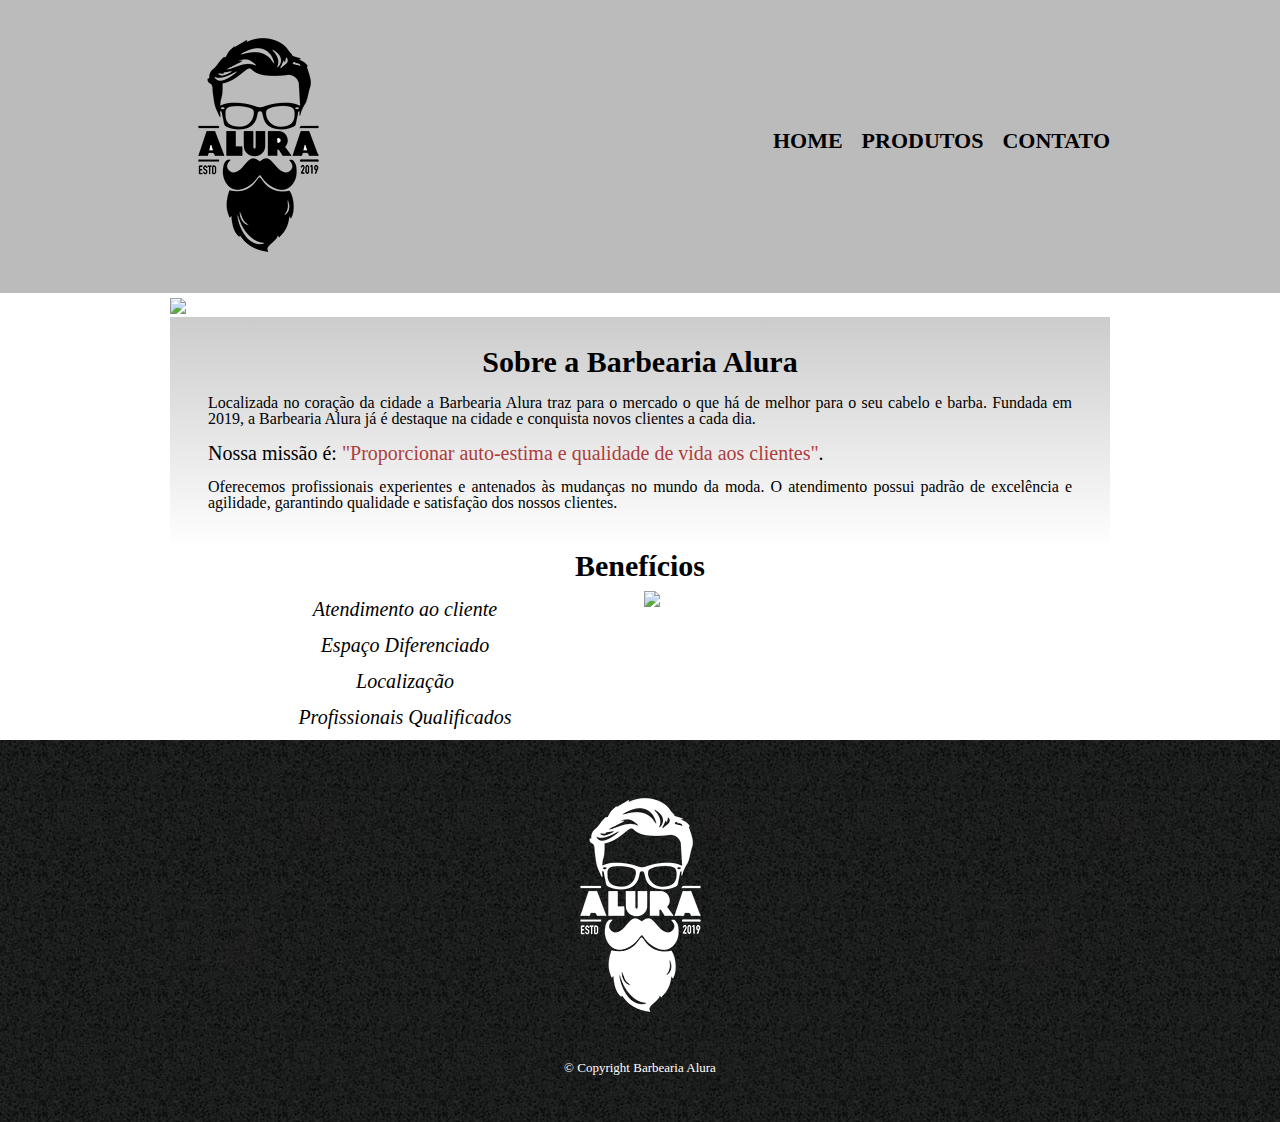
==== index.html @ a79ed8f4 "Segunda pagina" ====
<!DOCTYPE html>
<html lang="pt-br">
	<head>
		<meta charset="UTF-8">
		<title>Barbearia Alura</title>

		<link rel="stylesheet" href="estilos/reset.css">
		<link rel="stylesheet" href="estilos/style.css">

	</head>

	<body>
		<header>
			<div class="caixa">
				<h1>
					<img src="img/logo.png" alt="Logo Barbearia Alura">
				</h1>
				<nav>
					<ul>
						<li><a href="index.html">Home</a></li>
						<li><a href="produtos.html">Produtos</a></li>
						<li><a href="contato.html">Contato</a></li>
					</ul>
				</nav>
			</div>
		</header>

		<main>
			<img id="banner"  src="img/banner.jpg">
			<div class="principal">
				<h2 class="titulo-centralizado">Sobre a Barbearia Alura</h2>
				<p>Localizada no coração da cidade a <strong>Barbearia Alura</strong> traz para o mercado o que há de melhor para o seu cabelo e barba. Fundada em 2019, a Barbearia Alura já é destaque na cidade e conquista novos clientes a cada dia.</p>
				<p id="missao"><em>Nossa missão é: <strong>"Proporcionar auto-estima e qualidade de vida aos clientes"</strong>.</em></p>
				<p>Oferecemos profissionais experientes e antenados às mudanças no mundo da moda. O atendimento possui padrão de excelência e agilidade, garantindo qualidade e satisfação dos nossos clientes.</p>
			</div>
			<div class="beneficios">

				<h3 class="titulo-centralizado">Benefícios</h3>
				<ul>
					<li class="itens" >Atendimento ao cliente</li>
					<li class="itens" >Espaço Diferenciado</li>
					<li class="itens" >Localização</li>
					<li class="itens" >Profissionais Qualificados</li>
				</ul>
				<img src="img/beneficios.jpg" class="imagembeneficios">

			</div>
		</main>

		<footer>
			<img src="img/logo-branco.png" alt="Logo Barbearia Alura">
			<p class="copyright">&copy; Copyright Barbearia Alura</p>
		</footer>

	</body>
</html>
---- estilos/style.css ----
@charset "UTF-8";

header {
    background: #bbbbbb;
    padding: 20px;
}

.caixa {
    position: relative;
    width: 940px;
    margin: 0 auto;
}

nav {
    position: absolute;
    top: 110px;
    right: 0;

}

nav li {
    display: inline;
    margin: 0 0 0 15px;
}

nav a {
    text-transform: uppercase;
    color: black;
    font-weight: bold;
    font-size: 22px;
    text-decoration: none;
}

nav a:hover {
    color: #c78c19;
    text-decoration: underline;
}

main {
	width: 940px;
	margin: 0 auto;
    padding: 5px 0;
}

#banner {
	width: 100%
}

.principal {
	background-image: linear-gradient(to bottom, #cccccc, transparent);
	padding: 30px;

}

.titulo-centralizado {
	text-align: center;
	font-weight: bold;
	font-size: 30px;
	margin-bottom: 10px;
}

p {
	text-align: justify;
	padding: 8px;
}

#missao {
	font-size: 20px
}

em strong {
	color: #ae3d3d
}

.itens {
	font-style: italic;
	font-size: 20px;
	padding: 8px;
}

.beneficios {
	margin-top: 2px;
}

.beneficios ul {
	display: inline-block;
	vertical-align: top;
	width: 50%;
	margin-right: auto;
	text-align: center;
	
}

.imagembeneficios {
	width: 49.5%;
}

footer {
    text-align: center;
    background: url(../img/bg.jpg);
    padding: 40px 0;
}

.copyright {
	text-align: center;
    color: white;
    font-size: 13px;
    margin: 20px 0 0;
}
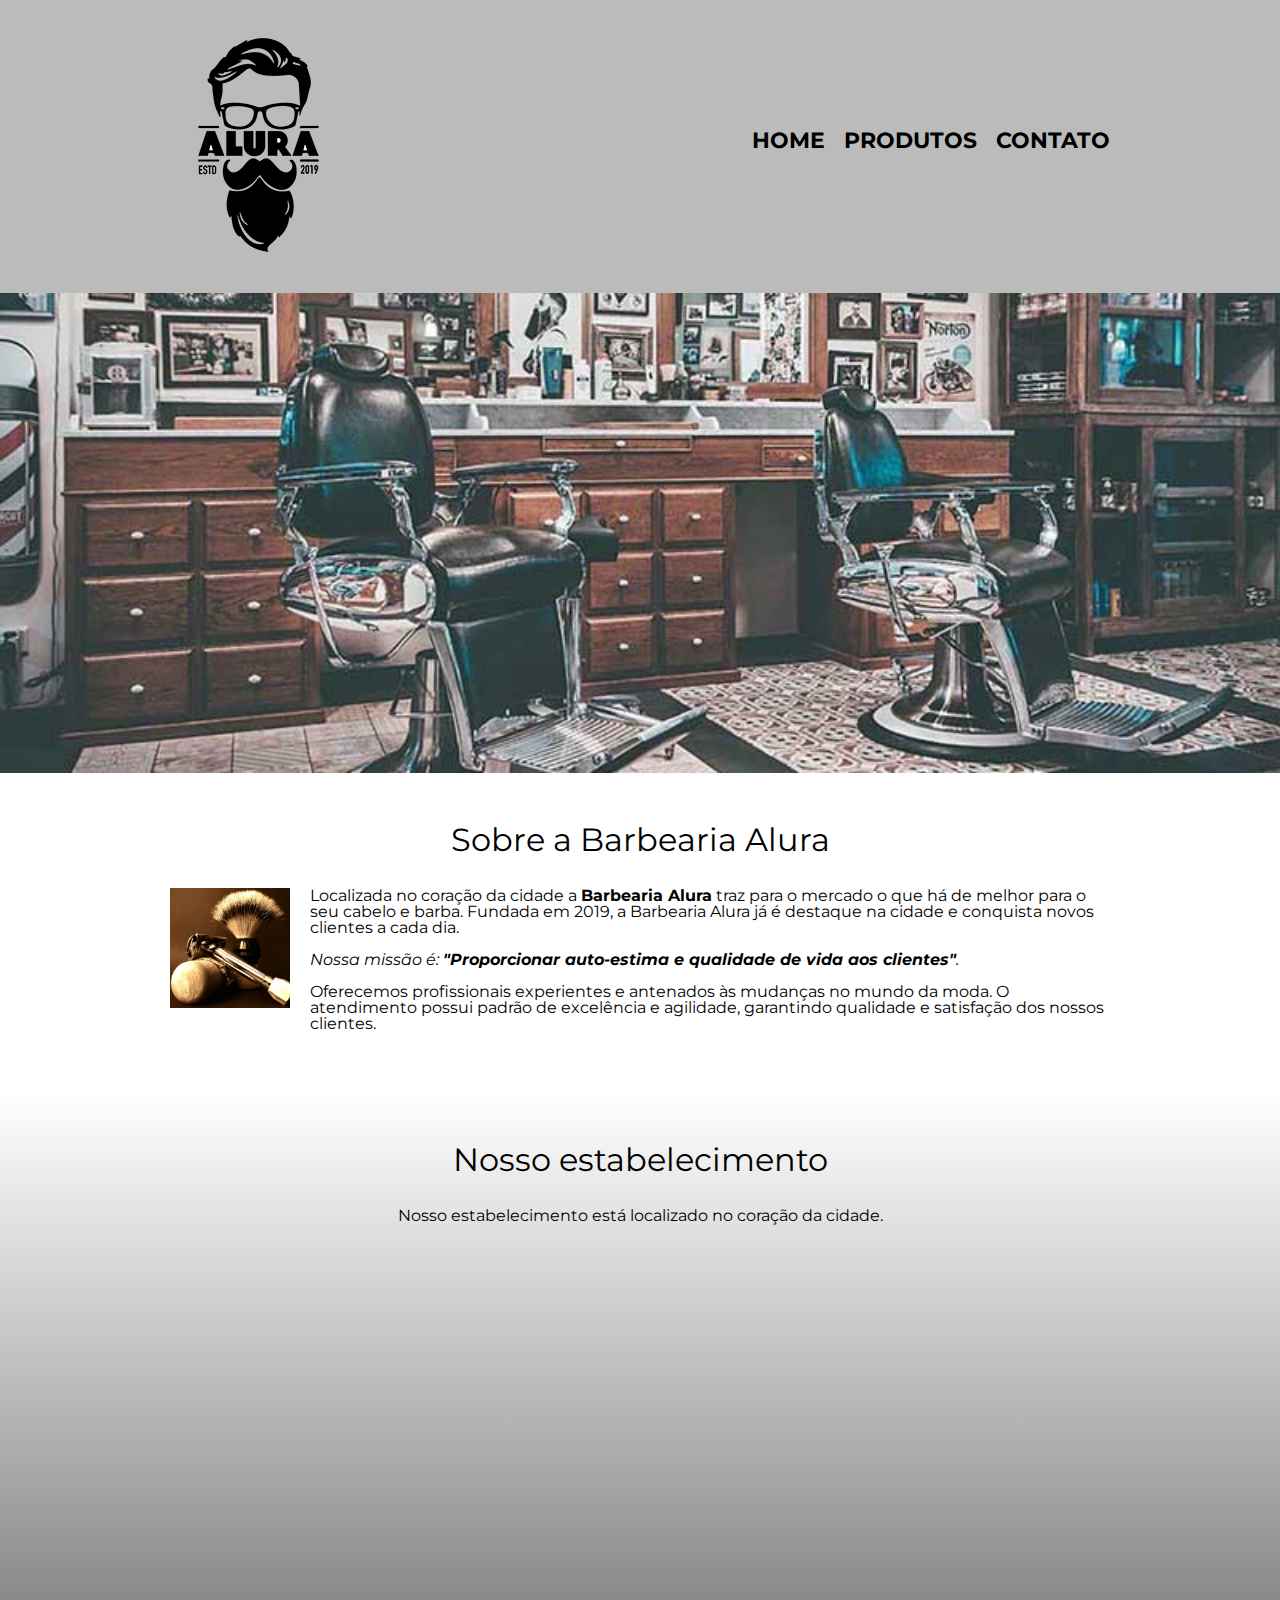
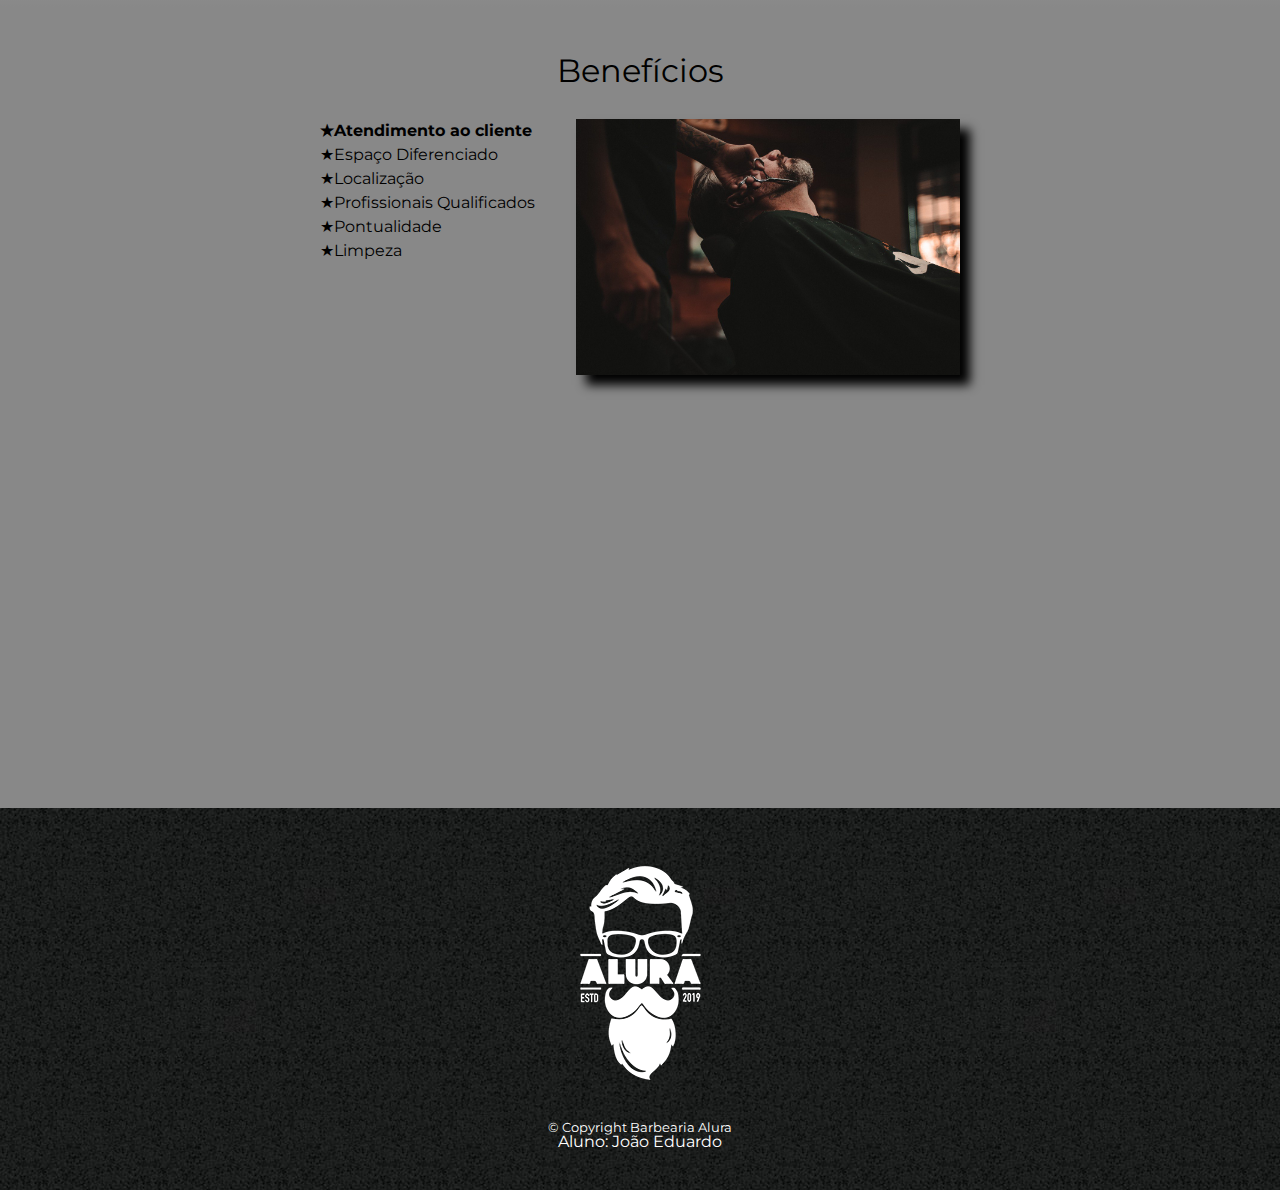
==== commit 40bcc488: "Curso concluido" ====
--- a/index.html
+++ b/index.html
@@ -2,10 +2,11 @@
 <html lang="pt-br">
 	<head>
 		<meta charset="UTF-8">
+		<meta name="viewport" content="width=device-width">
 		<title>Barbearia Alura</title>
-
-		<link rel="stylesheet" href="estilos/reset.css">
-		<link rel="stylesheet" href="estilos/style.css">
+		<link rel="stylesheet" href="assets/estilos/reset.css">
+		<link rel="stylesheet" href="assets/estilos/style.css">
+		<link href="https://fonts.googleapis.com/css?family=Montserrat&display=swap" rel="stylesheet">
 
 	</head>
 
@@ -13,7 +14,7 @@
 		<header>
 			<div class="caixa">
 				<h1>
-					<img src="img/logo.png" alt="Logo Barbearia Alura">
+					<img src="assets/img/logo.png" alt="Logo Barbearia Alura">
 				</h1>
 				<nav>
 					<ul>
@@ -24,32 +25,53 @@
 				</nav>
 			</div>
 		</header>
+		
+		<img class="banner"  src="assets/img/banner.jpg">
 
 		<main>
-			<img id="banner"  src="img/banner.jpg">
-			<div class="principal">
-				<h2 class="titulo-centralizado">Sobre a Barbearia Alura</h2>
+			<section class="principal">
+				<h2 class="titulo-principal">Sobre a Barbearia Alura</h2>
+
+				<img class="utensilios" src="assets/img/utensilios.jpg" alt="utensilios de barbeiro">
+
 				<p>Localizada no coração da cidade a <strong>Barbearia Alura</strong> traz para o mercado o que há de melhor para o seu cabelo e barba. Fundada em 2019, a Barbearia Alura já é destaque na cidade e conquista novos clientes a cada dia.</p>
 				<p id="missao"><em>Nossa missão é: <strong>"Proporcionar auto-estima e qualidade de vida aos clientes"</strong>.</em></p>
 				<p>Oferecemos profissionais experientes e antenados às mudanças no mundo da moda. O atendimento possui padrão de excelência e agilidade, garantindo qualidade e satisfação dos nossos clientes.</p>
-			</div>
-			<div class="beneficios">
+			</section>
 
-				<h3 class="titulo-centralizado">Benefícios</h3>
-				<ul>
-					<li class="itens" >Atendimento ao cliente</li>
-					<li class="itens" >Espaço Diferenciado</li>
-					<li class="itens" >Localização</li>
-					<li class="itens" >Profissionais Qualificados</li>
-				</ul>
-				<img src="img/beneficios.jpg" class="imagembeneficios">
+			<section class="mapa">
+				<h3 class="titulo-principal">Nosso estabelecimento</h3>
+				<p>Nosso estabelecimento está localizado no coração da cidade.</p>
 
-			</div>
+				<div class="mapa-conteudo"><iframe src="https://www.google.com/maps/embed?pb=!1m18!1m12!1m3!1d3656.448598130907!2d-46.634653385542414!3d-23.588239368469353!2m3!1f0!2f0!3f0!3m2!1i1024!2i768!4f13.1!3m3!1m2!1s0x94ce5a2b2ed7f3a1%3A0xab35da2f5ca62674!2sCaelum%20-%20Escola%20de%20Tecnologia!5e0!3m2!1spt-BR!2sbr!4v1580916426151!5m2!1spt-BR!2sbr" width="100%" height="300" frameborder="0" style="border:0;" allowfullscreen=""></iframe>
+				</div>
+
+
+			</section>
+			<section class="beneficios">
+				<h3 class="titulo-principal">Benefícios</h3>
+				<div class="conteudo-beneficios">
+					<ul class="lista-beneficios">
+						<li class="itens" >Atendimento ao cliente</li>
+						<li class="itens" >Espaço Diferenciado</li>
+						<li class="itens" >Localização</li>
+						<li class="itens" >Profissionais Qualificados</li>
+						<li class="itens" >Pontualidade</li>
+						<li class="itens" >Limpeza</li>
+
+					</ul><img src="assets/img/beneficios.jpg" class="imagem-beneficios">
+				</div>
+
+				<div class="video">	
+					<iframe width="100%" height="315" src="https://www.youtube.com/embed/wcVVXUV0YUY" frameborder="0" allow="accelerometer; autoplay; encrypted-media; gyroscope; picture-in-picture" allowfullscreen></iframe>
+				</div>
+			</section>
 		</main>
 
 		<footer>
-			<img src="img/logo-branco.png" alt="Logo Barbearia Alura">
+			<img src="assets/img/logo-branco.png" alt="Logo Barbearia Alura">
 			<p class="copyright">&copy; Copyright Barbearia Alura</p>
+			<p><a href="https://www.linkedin.com/in/joaoeduardoflima/" target="_blank"><strong>Aluno: João Eduardo</strong></a></p>
 		</footer>
 
 	</body>
--- a/assets/estilos/style.css
+++ b/assets/estilos/style.css
@@ -0,0 +1,296 @@
+@charset "UTF-8";
+
+body {
+    font-family: 'Montserrat', sans-serif;
+}
+
+header {
+    background: #bbbbbb;
+    padding: 20px;
+}
+
+.caixa {
+    position: relative;
+    width: 940px;
+    margin: 0 auto;
+}
+
+nav {
+    position: absolute;
+    top: 110px;
+    right: 0;
+
+}
+
+nav li {
+    display: inline;
+    margin: 0 0 0 15px;
+}
+
+nav a {
+    text-transform: uppercase;
+    color: black;
+    font-weight: bold;
+    font-size: 22px;
+    text-decoration: none;
+}
+
+nav a:hover {
+    color: #c78c19;
+    text-decoration: underline;
+}
+
+.produtos {
+    width: 940px;
+    margin: 0 auto;
+    padding: 50px 0;
+}
+
+.produtos li {
+    display: inline-block;
+    text-align: center;
+    width: 30%;
+    vertical-align: top;
+    margin: 0 1.5%;
+    padding: 30px 20px;
+    box-sizing: border-box;
+    border: 2px solid black;
+    border-radius: 10px;
+    box-shadow: 2px 2px 10px rgba(0, 0, 0, 0.279);
+}
+
+.produtos li:hover {
+    border-color: #c78c19;
+}
+
+.produtos li:active {
+    border-color: #088c19;
+}
+
+.produtos li:hover h2 {
+    font-size: 34px;
+}
+
+.produtos h2 {
+    font-size: 30px;
+    font-weight: bold;
+}
+
+.produtos-descricao {
+    font-size: 18px;
+}
+
+.produtos-preco {
+    font-size: 22px;
+    font-weight: bold;
+    margin-top: 10px;
+}
+
+footer {
+    text-align: center;
+    background: url(../img/bg.jpg);
+    padding: 40px 0;
+}
+
+.copyright {
+    color: white;
+    font-size: 13px;
+    margin: 20px 0 0;
+}
+
+main{
+
+}
+
+form {
+    margin: 40px 0;
+    padding-left: 20%;
+}
+
+form label, form legend {
+    display: block;
+    font-size: 20px;
+    margin: 0 0 10px; 
+}
+
+.input-padrao {
+    display: block;
+    margin: 0 0 20px;
+    padding: 10px 25px;
+    width: 50%;
+}
+
+.checkbox {
+    margin: 20px 0;
+}
+
+.enviar {
+    width: 40%;
+    padding: 15px 0;
+    background-color: orange;
+    color: white;
+    font-weight: bold;
+    font-size: 18px;
+    border: none;
+    border-radius: 5px;
+    transition: 0.5s all;
+    cursor: pointer;
+
+}
+
+.enviar:hover {
+    background: darkorange;
+    transform: scale(1.2);
+}
+
+table {
+    margin: 20px 0 40px;
+}
+
+thead {
+    background: #555555;
+    color: white;
+    font-weight: bold;
+}
+
+td, th {
+    border: 1px solid #000000;
+    padding: 8px 15px;
+}
+
+footer a {
+    text-decoration: none;
+    color: white;
+}
+
+footer a:hover {
+    color: red;
+}
+
+/* css da pagina inicial */
+.banner {
+    width: 100%;
+}
+
+.titulo-principal {
+    text-align: center;
+    font-size: 2em;
+    margin: 0 0 1em;
+    clear: left;
+}
+
+.principal {
+    padding: 3em 0;
+    background: #ffffff;
+    width: 940px;
+    margin: 0 auto;
+}
+
+.principal p {
+    margin: 0 0 1em;
+}
+
+.principal strong {
+    font-weight: bold;
+}
+
+.principal em {
+    font-style: italic;
+}
+
+.utensilios {
+    width: 120px;
+    float: left;
+    margin: 0 20px 20px 0;
+}
+
+.mapa {
+    padding: 3em 0;
+    background: linear-gradient(#FEFEFE, #888888);
+}
+
+.mapa-conteudo {
+    width: 940px;
+    margin: 0 auto;
+}
+
+.mapa p {
+    margin: 0 0 2em;
+    text-align: center;
+}
+
+.beneficios {
+    padding: 3em 0;
+    background: #888888;
+}
+
+.conteudo-beneficios {
+    width: 640px;
+    margin: 0 auto;
+}
+
+.lista-beneficios {
+    width: 40%;
+    display: inline-block;
+    vertical-align: top;
+}
+
+.itens {
+    line-height: 1.5;
+}
+
+.itens:first-child {
+    font-weight: bold;
+}
+
+.itens:before {
+    content: "★"
+}
+
+.imagem-beneficios {
+    width: 60%;
+    opacity: 1;
+    transition: 400ms;
+    box-shadow: 10px 10px 10px 0 #000000;
+
+}
+
+.imagem-beneficios:hover {
+    opacity: 0.3;
+}
+
+.video {
+    width: 560px;
+    margin: 2em auto;
+}
+
+@media screen and (max-width: 480px) { 
+    .caixa, .principal, .conteudo-beneficios, .mapa-conteudo, .video {
+        width: auto;
+    }
+
+    h1 {
+        text-align: center;
+    }
+
+    nav {
+        position:static;
+    }
+
+    .lista-beneficios, .imagem-beneficios {
+        width: 100%
+    }
+
+    .produtos {
+        display: flex;
+        flex-direction: column;
+        align-items: center;
+        width: auto;
+    }
+
+    .produtos li {
+        width: 80%;
+        margin-bottom: 1rem;
+    }
+
+}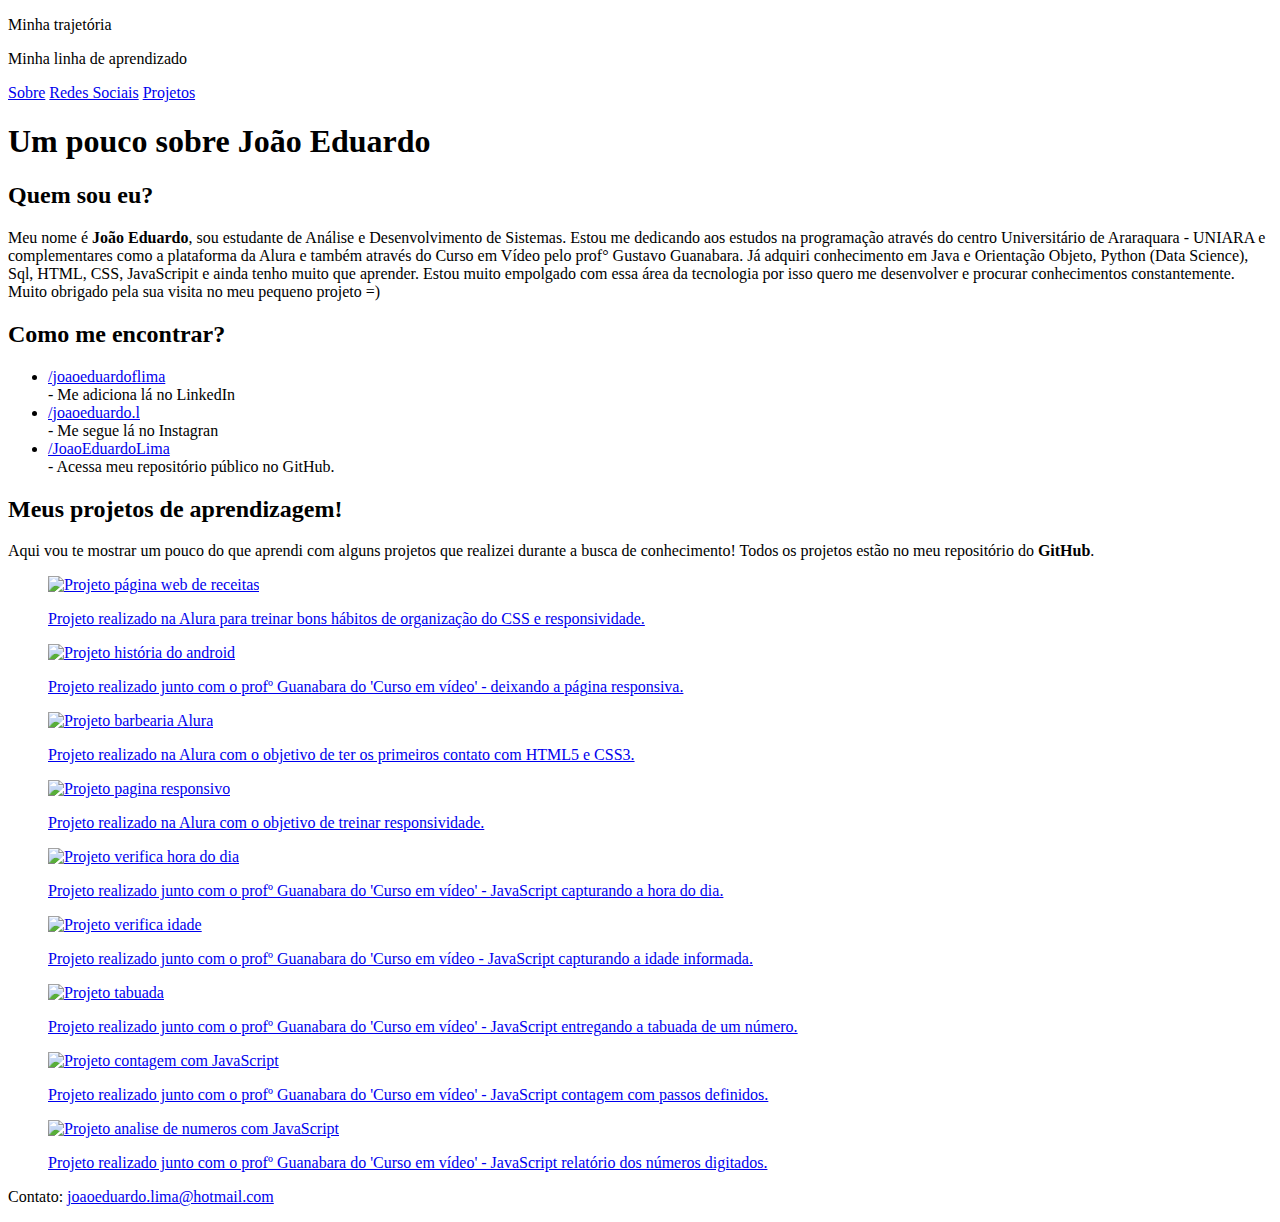
==== commit 81fb7ad2: "Adicionando pagina da apeperia" ====
--- a/index.html
+++ b/index.html
@@ -1,78 +1,132 @@
 <!DOCTYPE html>
-<html lang="pt-br">
-	<head>
+<html lang="pt-BR">
+<head>
 		<meta charset="UTF-8">
-		<meta name="viewport" content="width=device-width">
-		<title>Barbearia Alura</title>
-		<link rel="stylesheet" href="assets/estilos/reset.css">
-		<link rel="stylesheet" href="assets/estilos/style.css">
-		<link href="https://fonts.googleapis.com/css?family=Montserrat&display=swap" rel="stylesheet">
+		<meta http-equiv="X-UA-Compatible" content="IE=edge">
+		<meta name="viewport" content="width=device-width, initial-scale=1.0">
+		<title>Portifólio | Sobre</title>
 
-	</head>
-
-	<body>
-		<header>
-			<div class="caixa">
-				<h1>
-					<img src="assets/img/logo.png" alt="Logo Barbearia Alura">
-				</h1>
-				<nav>
-					<ul>
-						<li><a href="index.html">Home</a></li>
-						<li><a href="produtos.html">Produtos</a></li>
-						<li><a href="contato.html">Contato</a></li>
-					</ul>
-				</nav>
-			</div>
+		<link rel="stylesheet" href="assets/css/body.css">
+		<link rel="stylesheet" href="assets/css/normalize.css">
+		<link rel="stylesheet" href="assets/css/reset.css">
+		<link rel="stylesheet" href="assets/css/cabecalho/cabecalho.css">
+		<link rel="stylesheet" href="assets/css/cabecalho/menu.css">
+		<link rel="stylesheet" href="assets/css/sobre.css">
+		<link rel="stylesheet" href="assets/css/redes-sociais/redes-sociais.css">
+		<link rel="stylesheet" href="assets/css/redes-sociais/lista.css">
+		<link rel="stylesheet" href="assets/css/projetos/projetos.css">
+		<link rel="stylesheet" href="assets/css/projetos/item.css">
+		<link rel="stylesheet" href="assets/css/rodape.css">
+		
+</head>
+<body>
+		<header class="cabecalho">
+						<div class="cabecalho__conteudo">
+								<p class="cabecalho__titulo">Minha trajetória</p>
+								<p class="cabecalho__subtitulo">Minha linha de aprendizado</p>
+								<nav class="menu">
+										<a href="#sobre" class="menu__link">Sobre</a>
+										<a href="#redes-sociais" class="menu__link">Redes Sociais</a>
+										<a href="#projetos" class="menu__link">Projetos</a>
+								</nav>
+						</div>
 		</header>
-		
-		<img class="banner"  src="assets/img/banner.jpg">
-
 		<main>
-			<section class="principal">
-				<h2 class="titulo-principal">Sobre a Barbearia Alura</h2>
-
-				<img class="utensilios" src="assets/img/utensilios.jpg" alt="utensilios de barbeiro">
-
-				<p>Localizada no coração da cidade a <strong>Barbearia Alura</strong> traz para o mercado o que há de melhor para o seu cabelo e barba. Fundada em 2019, a Barbearia Alura já é destaque na cidade e conquista novos clientes a cada dia.</p>
-				<p id="missao"><em>Nossa missão é: <strong>"Proporcionar auto-estima e qualidade de vida aos clientes"</strong>.</em></p>
-				<p>Oferecemos profissionais experientes e antenados às mudanças no mundo da moda. O atendimento possui padrão de excelência e agilidade, garantindo qualidade e satisfação dos nossos clientes.</p>
-			</section>
-
-			<section class="mapa">
-				<h3 class="titulo-principal">Nosso estabelecimento</h3>
-				<p>Nosso estabelecimento está localizado no coração da cidade.</p>
-
-				<div class="mapa-conteudo"><iframe src="https://www.google.com/maps/embed?pb=!1m18!1m12!1m3!1d3656.448598130907!2d-46.634653385542414!3d-23.588239368469353!2m3!1f0!2f0!3f0!3m2!1i1024!2i768!4f13.1!3m3!1m2!1s0x94ce5a2b2ed7f3a1%3A0xab35da2f5ca62674!2sCaelum%20-%20Escola%20de%20Tecnologia!5e0!3m2!1spt-BR!2sbr!4v1580916426151!5m2!1spt-BR!2sbr" width="100%" height="300" frameborder="0" style="border:0;" allowfullscreen=""></iframe>
-				</div>
-
-
-			</section>
-			<section class="beneficios">
-				<h3 class="titulo-principal">Benefícios</h3>
-				<div class="conteudo-beneficios">
-					<ul class="lista-beneficios">
-						<li class="itens" >Atendimento ao cliente</li>
-						<li class="itens" >Espaço Diferenciado</li>
-						<li class="itens" >Localização</li>
-						<li class="itens" >Profissionais Qualificados</li>
-						<li class="itens" >Pontualidade</li>
-						<li class="itens" >Limpeza</li>
-
-					</ul><img src="assets/img/beneficios.jpg" class="imagem-beneficios">
-				</div>
-
-				<div class="video">	
-					<iframe width="100%" height="315" src="https://www.youtube.com/embed/wcVVXUV0YUY" frameborder="0" allow="accelerometer; autoplay; encrypted-media; gyroscope; picture-in-picture" allowfullscreen></iframe>
-				</div>
-			</section>
+				<section class="sobre" id="sobre">
+						<div class="sobre__div">
+								<div class="sobre__imagem"></div>
+								<h1 class="sobre__titulo">Um pouco sobre João Eduardo</h1>
+						</div>
+						<h2 class="sobre__subtitulo">Quem sou eu?</h2>
+						<p class="sobre__descricao">Meu nome é <strong>João Eduardo</strong>, sou estudante de Análise e Desenvolvimento de Sistemas. Estou me dedicando aos estudos na programação através do centro Universitário de Araraquara - UNIARA e complementares como a plataforma da Alura e também através do Curso em Vídeo pelo prof° Gustavo Guanabara. Já adquiri conhecimento em Java e Orientação Objeto, Python (Data Science), Sql, HTML, CSS, JavaScripit e ainda tenho muito que aprender. Estou muito empolgado com essa área da tecnologia por isso quero me desenvolver e procurar conhecimentos constantemente. Muito obrigado pela sua visita no meu pequeno projeto =)</p>
+				</section>
+				<section class="redes-sociais" id="redes-sociais">
+						<div class="redes-sociais__980px">
+								<div class="redes-sociais__conteudo">
+										<h2 class="redes-sociais__subtitulo">Como me encontrar?</h2>
+										<ul class="listas">
+												<li class="lista">
+														<div class="lista__imagem--linkedin"><a href="https://www.linkedin.com/in/joaoeduardoflima/" target="_blank" rel="external" class="lista__link">/joaoeduardoflima</a></div>
+														 - Me adiciona lá no LinkedIn
+												</li>
+												<li class="lista">
+														<div class="lista__imagem--instagran"><a href="https://www.instagram.com/joaoeduardo.l/" target="_blank" rel="external" class="lista__link">/joaoeduardo.l</a></div>
+														 - Me segue lá no Instagran
+												</li>
+												<li class="lista">
+														<div class="lista__imagem--github"><a href="https://github.com/JoaoEduardoLima" target="_blank" rel="external" class="lista__link">/JoaoEduardoLima</a></div>
+														 - Acessa meu repositório público no GitHub.
+												</li>
+										</ul>
+								</div>
+								<div class="redes-sociais__imagem"></div>
+						</div>
+				</section>
+				<section class="projetos" id="projetos">
+					<div class="projetos__980px">
+						<h2 class="projetos__subtitulo">Meus projetos de aprendizagem!</h2>
+						<p class="projetos__descricao">Aqui vou te mostrar um pouco do que aprendi com alguns projetos que realizei durante a busca de conhecimento! Todos os projetos estão no meu repositório do <strong>GitHub</strong>.</p>
+							<ul type="none" class="projetos__itens">
+								<a href="fruta-fruto.html" target="_blank" class="item__link">
+									<li class="item">
+										<img src="assets/imagens/imagem-projetos/pimentoes-a-juliana.jpg" alt="Projeto página web de receitas" class="item__imagem">
+										<p class="item__descricao">Projeto realizado na Alura para treinar bons hábitos de organização do CSS e responsividade.</p>
+									</li>
+								</a>
+								<a href="android.html" target="_blank" class="item__link">
+									<li class="item">
+										<img src="assets/imagens/imagem-projetos/dan-droids-pq.png" alt="Projeto história do android" class="item__imagem">
+										<p class="item__descricao">Projeto realizado junto com o profº Guanabara do 'Curso em vídeo' - deixando a página responsiva.</p>
+									</li>
+								</a>
+								<a href="home-barbearia.html" target="_blank" class="item__link">
+									<li class="item">
+										<img src="assets/imagens/imagem-projetos/logo.png" alt="Projeto barbearia Alura" class="item__imagem">
+										<p class="item__descricao">Projeto realizado na Alura com o objetivo de ter os primeiros contato com HTML5 e CSS3.</p>
+									</li>
+								</a>
+								<a href="apeperia.html" target="_blank" class="item__link">
+									<li class="item">
+										<img src="assets/imagens/imagem-projetos/apeperia.png" alt="Projeto pagina responsivo" class="item__imagem">
+										<p class="item__descricao">Projeto realizado na Alura com o objetivo de treinar responsividade.</p>
+									</li>
+								</a>
+								<a href="#" target="_blank" class="item__link">
+									<li class="item">
+										<img src="assets/imagens/imagem-projetos/hora-js.png" alt="Projeto verifica hora do dia" class="item__imagem">
+										<p class="item__descricao">Projeto realizado junto com o profº Guanabara do 'Curso em vídeo' - JavaScript capturando a hora do dia.</p>
+									</li>
+								</a>
+								<a href="#" target="_blank" class="item__link">
+									<li class="item">
+										<img src="assets/imagens/imagem-projetos/idade-js.png" alt="Projeto verifica idade" class="item__imagem">
+										<p class="item__descricao">Projeto realizado junto com o profº Guanabara do 'Curso em vídeo - JavaScript capturando a idade informada.</p>
+									</li>
+								</a>
+								<a href="#" target="_blank" class="item__link">
+									<li class="item">
+										<img src="assets/imagens/imagem-projetos/tabuada-js.png" alt="Projeto tabuada" class="item__imagem">
+										<p class="item__descricao">Projeto realizado junto com o profº Guanabara do 'Curso em vídeo' - JavaScript entregando a tabuada de um número.</p>
+									</li>
+								</a>
+								<a href="#" target="_blank" class="item__link">
+									<li class="item">
+										<img src="assets/imagens/imagem-projetos/contagem-js.png" alt="Projeto contagem com JavaScript" class="item__imagem">
+										<p class="item__descricao">Projeto realizado junto com o profº Guanabara do 'Curso em vídeo' - JavaScript contagem com passos definidos.</p>
+									</li>
+								</a>
+								<a href="#" target="_blank" class="item__link">
+									<li class="item">
+										<img src="assets/imagens/imagem-projetos/analisa-num-js.png" alt="Projeto analise de numeros com JavaScript" class="item__imagem">
+										<p class="item__descricao">Projeto realizado junto com o profº Guanabara do 'Curso em vídeo'  - JavaScript relatório dos números digitados.</p>
+									</li>
+								</a>
+							</ul>
+					</div>
+				</section>
 		</main>
-
-		<footer>
-			<img src="assets/img/logo-branco.png" alt="Logo Barbearia Alura">
-			<p class="copyright">&copy; Copyright Barbearia Alura</p>
-			<p><a href="https://www.linkedin.com/in/joaoeduardoflima/" target="_blank"><strong>Aluno: João Eduardo</strong></a></p>
+		<footer class="rodape">
+				<p class="rodape__texto">Contato: <a class="rodape__mail" href="mailto:">joaoeduardo.lima@hotmail.com</a></p> 
 		</footer>
-
-	</body>
+</body>
 </html>